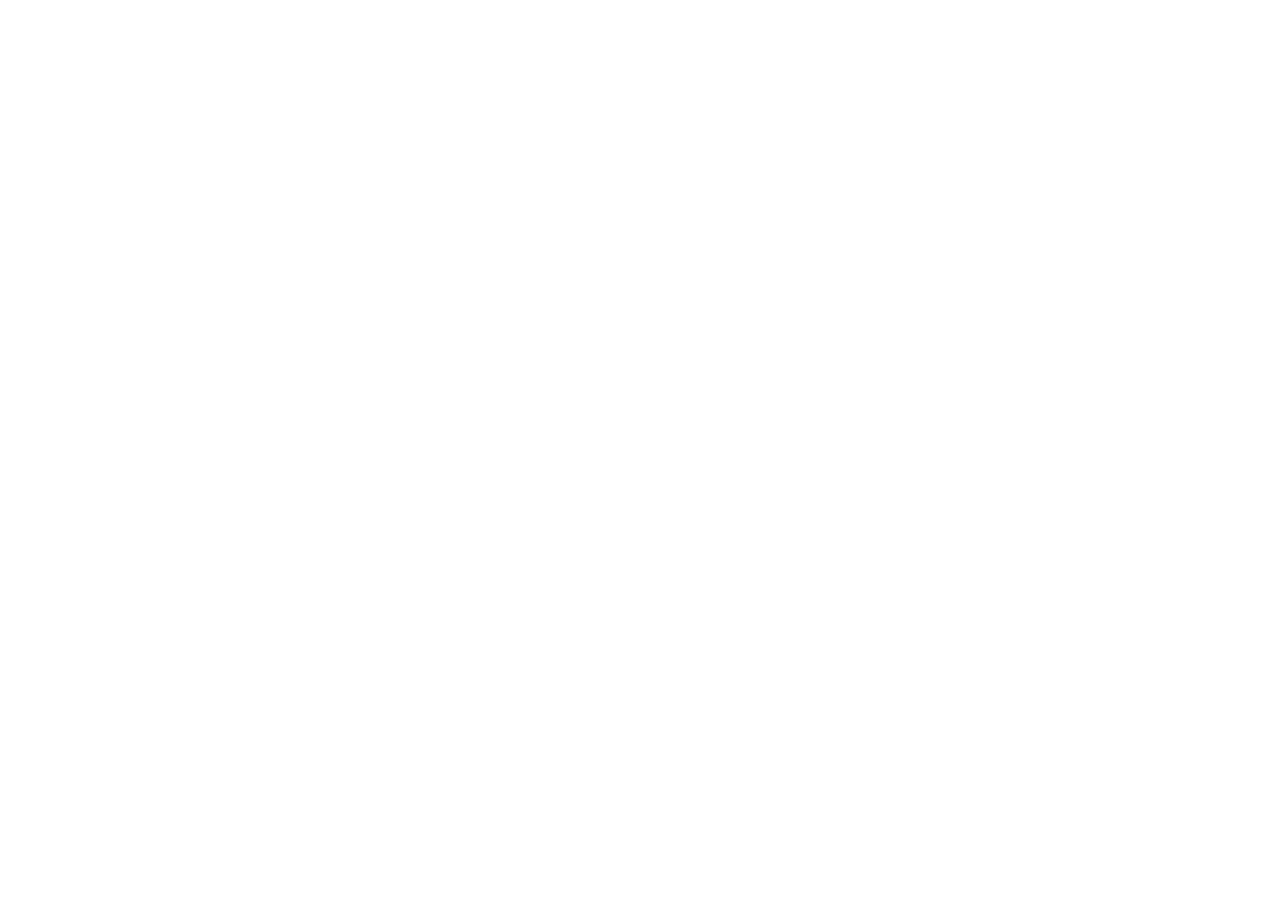
==== index.html @ abe0218d "criei a pag principal" ====
<!DOCTYPE html>
<html lang="pt-br">
<head>
    <meta charset="UTF-8">
    <meta http-equiv="X-UA-Compatible" content="IE=edge">
    <meta name="viewport" content="width=device-width, initial-scale=1.0">
    <link rel="shortcut icon" href="favicon.ico" type="image/x-icon">
    <title>Projeto Redes Sociais</title>
</head>
<body>
    
</body>
</html>
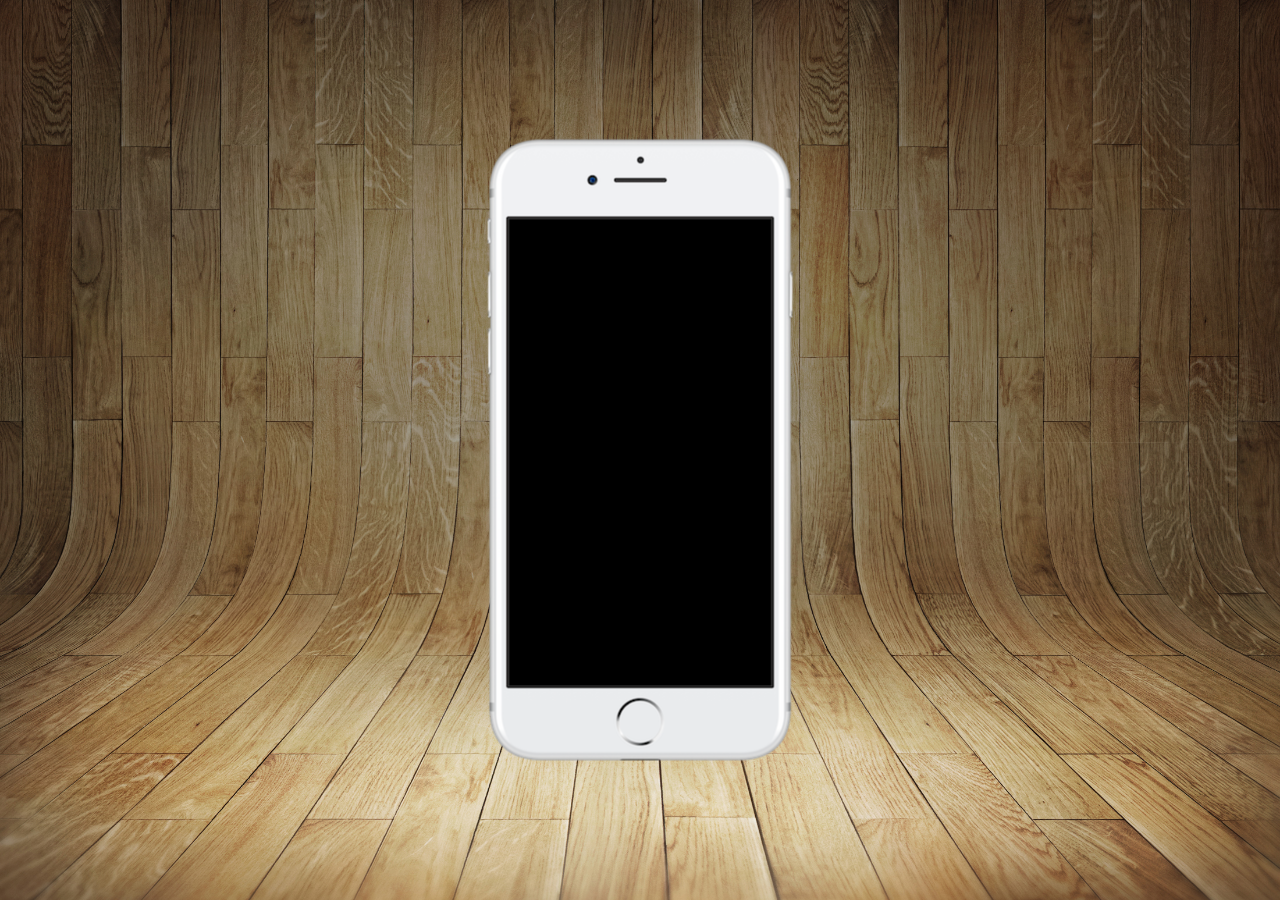
==== commit e4fd8688: "update" ====
--- a/index.html
+++ b/index.html
@@ -5,9 +5,17 @@
     <meta http-equiv="X-UA-Compatible" content="IE=edge">
     <meta name="viewport" content="width=device-width, initial-scale=1.0">
     <link rel="shortcut icon" href="favicon.ico" type="image/x-icon">
+    <link rel="stylesheet" href="estilos/style.css">
     <title>Projeto Redes Sociais</title>
 </head>
 <body>
-    
+    <main>
+        <section id="telefone">
+
+        </section>
+        <section id="redes sociais">
+
+        </section>
+    </main>
 </body>
 </html>--- a/estilos/style.css
+++ b/estilos/style.css
@@ -0,0 +1,34 @@
+@charset "UTF-8";
+
+*{
+    margin: 0px;
+    padding: 0px;
+    font-family: Arial, Helvetica, sans-serif;
+}
+
+html, body {
+    height: 100vh;
+    width: 100vw;
+    background-color: black;
+}
+
+body {
+    background: url(../imagens/fundo-madeira.jpg) no-repeat top center;
+    background-size: cover;
+    background-attachment: fixed;
+}
+
+main {
+    position: relative;
+    height: 100vh;
+}
+
+section#telefone {
+    position: absolute;
+    top: 50%;
+    left: 50%;
+    transform: translate(-50%, -50%);
+    height: 627px;
+    width: 311px;
+    background: url(../imagens/frame-iphone.png) no-repeat;
+}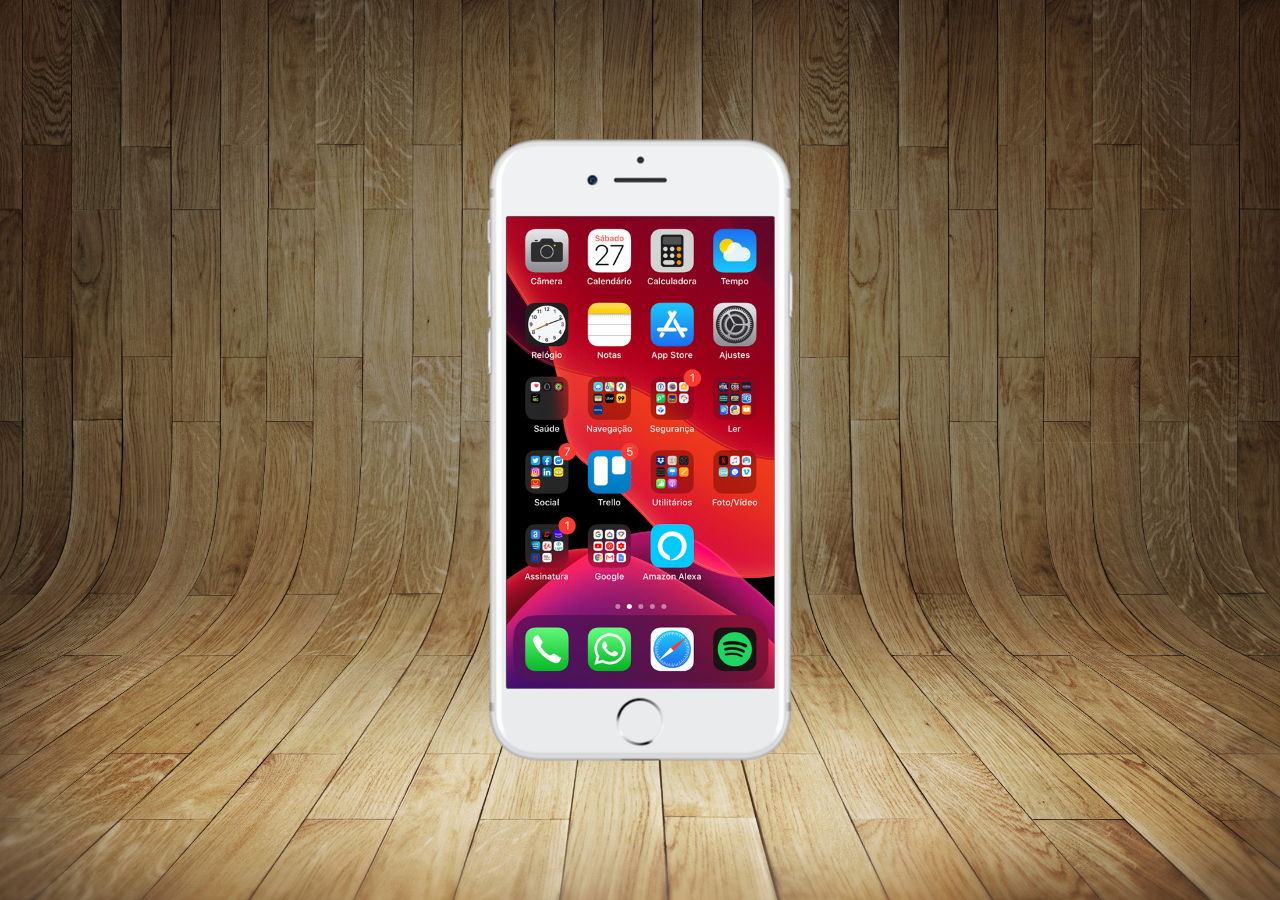
==== commit 9fb096b4: "criei a tela home" ====
--- a/index.html
+++ b/index.html
@@ -11,7 +11,7 @@
 <body>
     <main>
         <section id="telefone">
-
+            <iframe src="home.html" frameborder="0" name="tela" id="tela"></iframe>
         </section>
         <section id="redes sociais">
 
--- a/estilos/style.css
+++ b/estilos/style.css
@@ -31,4 +31,12 @@
     height: 627px;
     width: 311px;
     background: url(../imagens/frame-iphone.png) no-repeat;
+}
+
+iframe#tela {
+    position: relative;
+    top: 80px;
+    left: 22px;
+    height: 472px;
+    width: 268px;
 }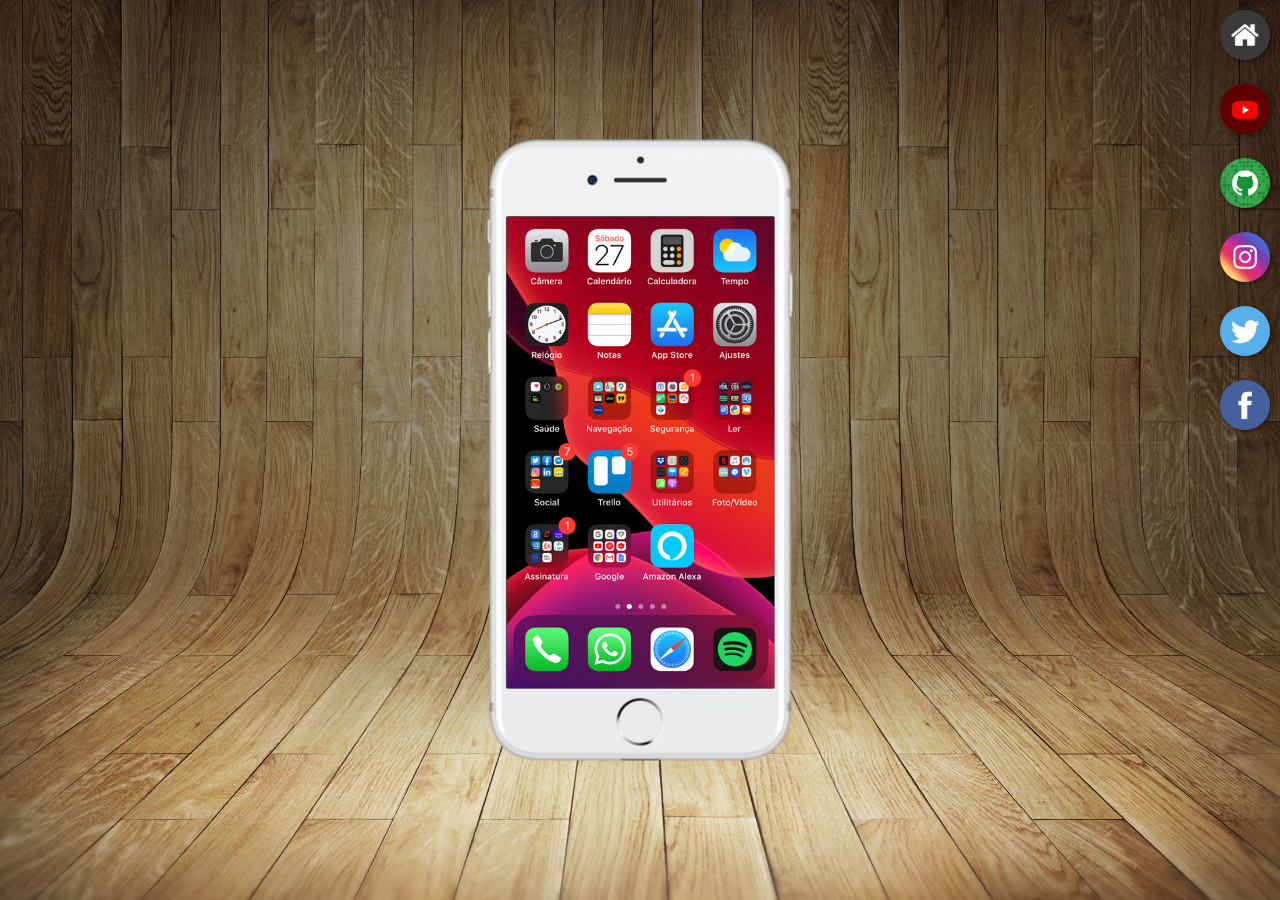
==== commit 5c10cd2d: "botões laterais" ====
--- a/index.html
+++ b/index.html
@@ -11,10 +11,17 @@
 <body>
     <main>
         <section id="telefone">
-            <iframe src="home.html" frameborder="0" name="tela" id="tela"></iframe>
+            <iframe src="home.html" frameborder="0" name="tela" id="tela">
+                Seu navegador não é compatível com isso.
+            </iframe>
         </section>
-        <section id="redes sociais">
-
+        <section id="redes-sociais">
+            <a href="#" target="tela"><img src="imagens/logo-home.jpg" alt=""></a> <br>
+            <a href="#" target="tela"><img src="imagens/logo-youtube.jpg" alt=""></a> <br>
+            <a href="#" target="tela"><img src="imagens/logo-github.jpg" alt=""></a> <br>
+            <a href="#" target="tela"><img src="imagens/logo-instagram.jpg" alt=""></a> <br>
+            <a href="#" target="tela"><img src="imagens/logo-twitter.jpg" alt=""></a> <br>
+            <a href="#" target="tela"><img src="imagens/logo-facebook.jpg" alt=""></a>
         </section>
     </main>
 </body>
--- a/estilos/style.css
+++ b/estilos/style.css
@@ -39,4 +39,24 @@
     left: 22px;
     height: 472px;
     width: 268px;
+}
+
+section#redes-sociais {
+    text-align: right;
+}
+
+section#redes-sociais > a > img {
+    width: 50px;
+    height: 50px;
+    margin: 10px;
+    border-radius: 50%;
+    box-shadow: 2px 2px 5px rgba(0, 0, 0, 0.404);
+    box-sizing: border-box;
+}
+
+section#redes-sociais img:hover {
+    border: 2px solid rgba(255, 255, 255, 0.658);
+    transform: translate(-3px, -3px);
+    box-shadow: 5px 5px 10px rgba(0, 0, 0, 0.644);
+    transition: transform 0.3s, border 1s;
 }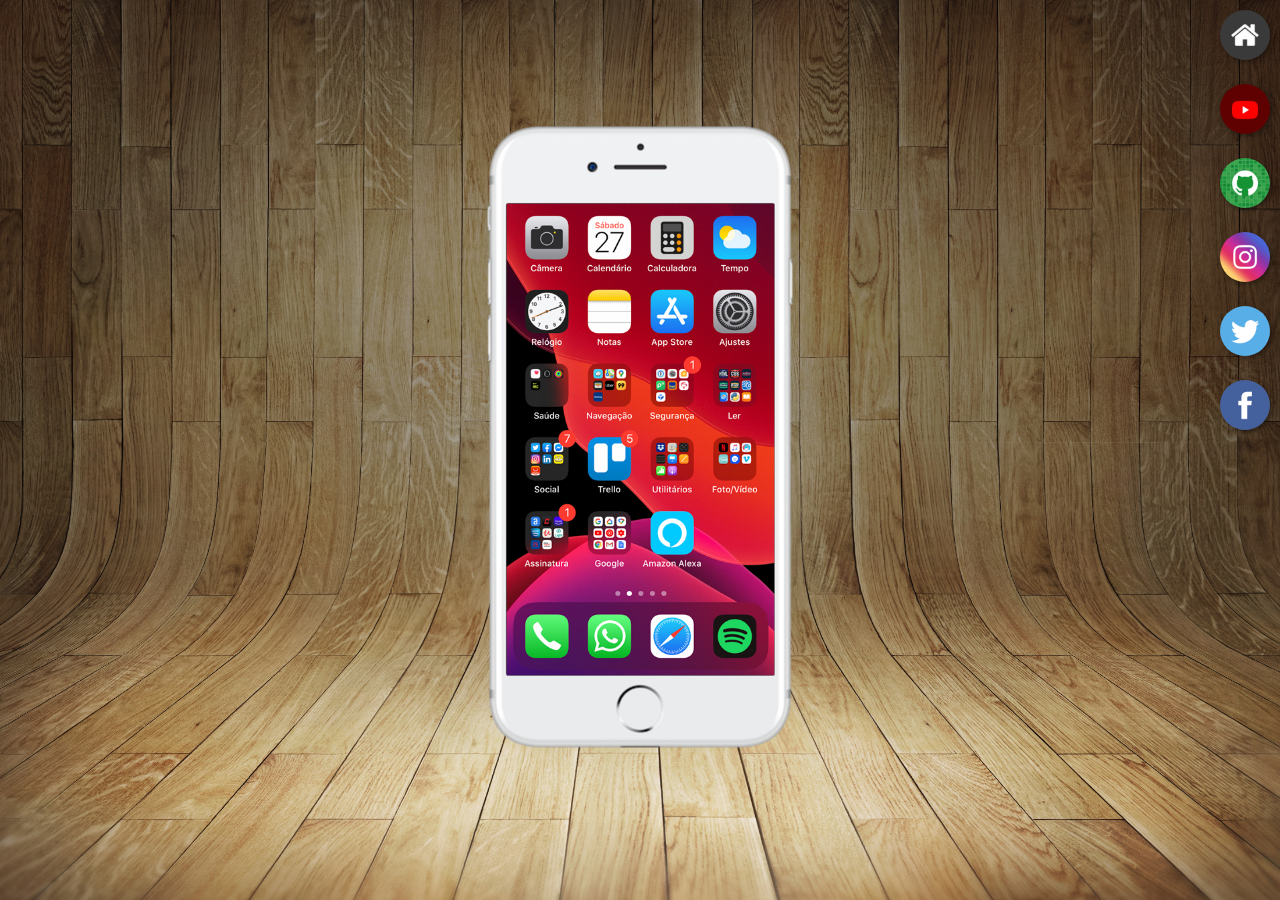
==== commit df05a93b: "Update site redes sociais" ====
--- a/index.html
+++ b/index.html
@@ -16,12 +16,12 @@
             </iframe>
         </section>
         <section id="redes-sociais">
-            <a href="#" target="tela"><img src="imagens/logo-home.jpg" alt=""></a> <br>
-            <a href="#" target="tela"><img src="imagens/logo-youtube.jpg" alt=""></a> <br>
-            <a href="#" target="tela"><img src="imagens/logo-github.jpg" alt=""></a> <br>
-            <a href="#" target="tela"><img src="imagens/logo-instagram.jpg" alt=""></a> <br>
-            <a href="#" target="tela"><img src="imagens/logo-twitter.jpg" alt=""></a> <br>
-            <a href="#" target="tela"><img src="imagens/logo-facebook.jpg" alt=""></a>
+            <a href="home.html" target="tela"><img src="imagens/logo-home.jpg" alt=""></a> <br>
+            <a href="youtube.html" target="tela"><img src="imagens/logo-youtube.jpg" alt=""></a> <br>
+            <a href="github.html" target="tela"><img src="imagens/logo-github.jpg" alt=""></a> <br>
+            <a href="instagram.html" target="tela"><img src="imagens/logo-instagram.jpg" alt=""></a> <br>
+            <a href="twitter.html" target="tela"><img src="imagens/logo-twitter.jpg" alt=""></a> <br>
+            <a href="facebook.html" target="tela"><img src="imagens/logo-facebook.jpg" alt=""></a>
         </section>
     </main>
 </body>
--- a/estilos/style.css
+++ b/estilos/style.css
@@ -3,12 +3,14 @@
 *{
     margin: 0px;
     padding: 0px;
+    border: 0px;
     font-family: Arial, Helvetica, sans-serif;
 }
 
 html, body {
-    height: 100vh;
-    width: 100vw;
+    height: 100%;
+    width: 100%;
+    border: -0px;
     background-color: black;
 }
 
@@ -20,7 +22,7 @@
 
 main {
     position: relative;
-    height: 100vh;
+    height: 97vh;
 }
 
 section#telefone {
